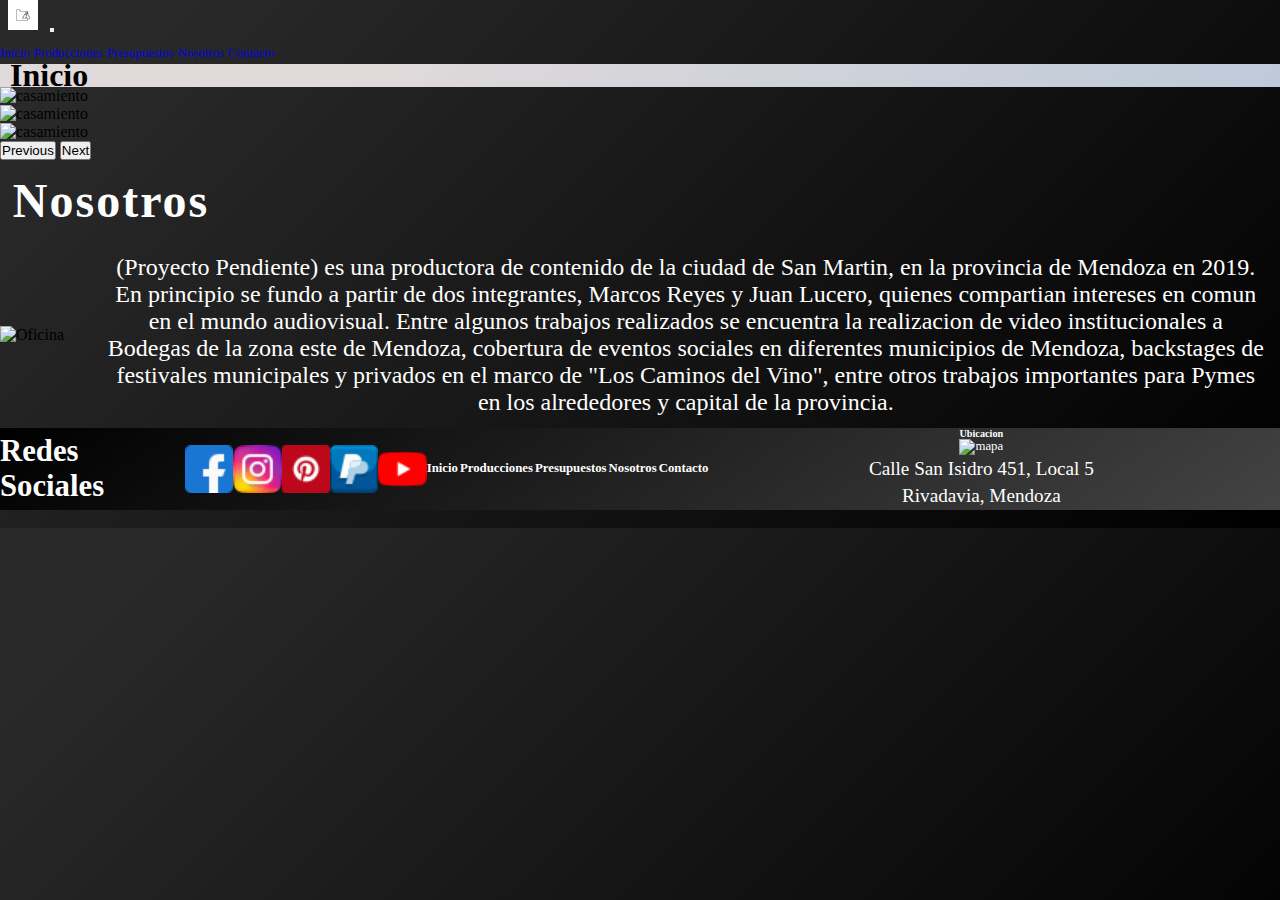
==== index.html @ 351a40ab "Subida de Proyecto a GitHub" ====
<!DOCTYPE html>
<html lang="en">
<head>
    <meta charset="UTF-8">
    <meta http-equiv="X-UA-Compatible" content="IE=edge">
    <meta name="viewport" content="width=device-width, initial-scale=1.0">
    <meta name="description" content="Pagina de inicio de PROYECTO PENDIENTE productura de contenido audiovisual, eventos sociales y privados">
    <meta name="keywords" content="PRODUCTORA, AUDIOVISUAL, CREACION,CONTENIDO, VIDEO, FOTOS">
    <title>Proyecto Pendiente</title>
    <link href="https://cdn.jsdelivr.net/npm/bootstrap@5.1.3/dist/css/bootstrap.min.css" rel="stylesheet" integrity="sha384-1BmE4kWBq78iYhFldvKuhfTAU6auU8tT94WrHftjDbrCEXSU1oBoqyl2QvZ6jIW3" crossorigin="anonymous">
    <link rel="stylesheet" href="css/estilos.css">
    <link rel="stylesheet" href="https://cdnjs.cloudflare.com/ajax/libs/animate.css/4.1.1/animate.min.css">
</head>
<body class="bodyIndex">
    <nav class="navbar navbar-expand-lg navbar-dark bg-dark">
        <div class="container-fluid">
            <a class="navbar-brand animate__heartBeat" href="#"><img src="./img/icono.jpg" width="30" alt="logo"></a>
            <button class="navbar-toggler" type="button" data-bs-toggle="collapse" data-bs-target="#navbarSupportedContent" aria-controls="navbarSupportedContent" aria-expanded="false" aria-label="Toggle navigation">
                <span class="navbar-toggler-icon"></span>
            </button>
            <div class="collapse navbar-collapse" id="navbarSupportedContent">
                <ul class="navbar-nav me-auto mb-2 mb-lg-0">
                    <li class="nav-item">
                        <a class="nav-link active" aria-current="page" href="#">Inicio</a>
                    </li>
                    <li class="nav-item">
                        <a class="nav-link" href="secciones/producciones.html">Producciones</a>
                    </li>
                    <li class="nav-item">
                        <a class="nav-link" href="secciones/presupuestos.html">Presupuestos</a>
                    </li>
                    <li class="nav-item dropdown">
                        <a class="nav-link dropdown-toggle" href="#" id="navbarDropdown" role="button" data-bs-toggle="dropdown" aria-expanded="false">Nosotros</a>
                        <ul class="dropdown-menu" aria-labelledby="navbarDropdown">
                            <li><a class="dropdown-item navbar-dark bg-dark" href="secciones/nosotros.html">Nosotros</a></li>
                            <li><a class="dropdown-item navbar-dark bg-dark" href="#" >Facebook</a></li>
                            <li><a class="dropdown-item navbar-dark bg-dark" href="#">Instagram</a></li>
                            <li><a class="dropdown-item navbar-dark bg-dark" href="#">Youtube</a></li>
                        </ul>
                    </li>
                    <li class="nav-item">
                        <a class="nav-link" href="secciones/contacto.html">Contacto</a>
                    </li>
                </ul>
            </div>
        </div>
    </nav>
    <h1>Inicio</h1>
    <!--Galeria de imagenes/Video-->
    <section class="carrucel">
        <div id="carouselExampleControls" class="carousel slide" data-bs-ride="carousel">
            <div class="carousel-inner">
                <div class="carousel-item active">
                    <img src="../root/img/carrucel_1.jpeg" class="d-block w-100" alt="casamiento">
                </div>
                <div class="carousel-item">
                    <img src="../root/img/carrucel_2.jpeg" class="d-block w-100" alt="casamiento">
                </div>
                <div class="carousel-item">
                    <img src="../root/img/carrucel_3.jpeg" class="d-block w-100" alt="casamiento">
                </div>
            </div>
            <button class="carousel-control-prev" type="button" data-bs-target="#carouselExampleControls" data-bs-slide="prev">
                <span class="carousel-control-prev-icon" aria-hidden="true"></span>
                <span class="visually-hidden">Previous</span>
            </button>
            <button class="carousel-control-next" type="button" data-bs-target="#carouselExampleControls" data-bs-slide="next">
                <span class="carousel-control-next-icon" aria-hidden="true"></span>
                <span class="visually-hidden">Next</span>
            </button>
        </div>
    </section>
    <h2 class="mx-auto">Nosotros</h2>
    <main class="mainIndex row">
        <img src="../root/img/edificio.jfif" alt="Oficina" class="oficina col-sm-12 container-fluid">
        <p class="parrafo col-sm-12 container-fluid">(Proyecto Pendiente) es una productora de contenido de la ciudad de San Martin, en 
            la provincia de Mendoza en 2019. En principio se fundo a partir de dos integrantes, Marcos Reyes y 
            Juan Lucero, quienes compartian intereses en comun en el mundo audiovisual. Entre algunos trabajos
            realizados se encuentra la realizacion de video institucionales a Bodegas de la zona este de Mendoza,
            cobertura de eventos sociales en diferentes municipios de Mendoza, backstages de festivales 
            municipales y privados en el marco de "Los Caminos del Vino", entre otros trabajos importantes para
            Pymes en los alrededores y capital de la provincia.</p>
    </main>
    <br>
    <footer>
        <section class="redesSociales">
            <h3>Redes Sociales</h3>
            <img src="./img/Facebook.png" alt="Facebook" class="redes">
            <img src="./img/instagram.png" alt="Instagram" class="redes">
            <img src="./img/pinterest.png"alt="Pinterest" class="redes">
            <img src="./img/paypal.png" alt="Paypal" class="redes">
            <img src="./img/youtube.png" alt="Youtube" class="redes">
        </section>
        <nav class="navBaja">
            <ul class="row">
                <li><a href="#" class="navBaja col">Inicio</a></li>
                <li><a href="secciones/producciones.html" class="navBaja col">Producciones</a></li>
                <li><a href="secciones/presupuestos.html" class="navBaja col">Presupuestos</a></li>
                <li><a href="secciones/nosotros.html" class="navBaja col">Nosotros</a></li>
                <li><a href="secciones/contacto.html" class="navBaja col">Contacto</a></li>
            </ul>
        </nav>
        <section class="ubicacion">
            <h4>Ubicacion</h4>
            <img src="./../root/img/mapa.jpeg" alt="mapa" class="mapa">
            <p class="parrafo">Calle San Isidro 451, Local 5</p>
            <p class="parrafo">Rivadavia, Mendoza</p>
        </section>
    </footer>
    <script src="https://cdn.jsdelivr.net/npm/bootstrap@5.1.3/dist/js/bootstrap.bundle.min.js" integrity="sha384-ka7Sk0Gln4gmtz2MlQnikT1wXgYsOg+OMhuP+IlRH9sENBO0LRn5q+8nbTov4+1p" crossorigin="anonymous"></script>
</body>
</html>
---- css/estilos.css ----
*{
    margin: 0%;
    padding: 0%;
}
a:visited{
    color: white;
}
/*Index*/
body{
    background-color: #000000;
    background-image: linear-gradient(315deg, #000000 0%, #292929 90%);
}
.navbar{
    display: grid;
    grid-area: nav;
}
.carrucel{
    display: grid;
    grid-area: carro;
}
.navBaja{
    color: white;
    display: flex;
    flex-wrap: nowrap;
    align-items: center;
    text-decoration: none;
    list-style: none;
    font-weight: bold;
    grid-area:navb;
    font-size: 1em;
}
h1{
    color: black;
    background-color: #bdcad9;
    background-image: linear-gradient(315deg, #bdcad9 0%, #e1dada 74%);
    padding: 1%;
    line-height: 10%;
    font-weight: bold;
    grid-area: h1;
    font-size: 4.5em;
}
h2{
    color: white;
    letter-spacing: 2px;
    font-weight: normal;
    grid-area: h2;
    font-size: 1.6em;
    font-weight: bold;
    padding: 1%;
}
.parrafo{
    color: white;
    font-weight: 2%;
    margin: 1%;
    text-align: center;
    font-size: 1em;
    }

.bodyIndex{
    display: grid;
    grid-template-areas: 
    "nav nav nav"
    "h1 h1 h1"
    "carro carro carro"
    "h2 h2 h2"
    "main main main"
    "pie pie pie";
}
.mainIndex{
    grid-area:main;
    display: flex;
    align-items: center;
}
.oficina{
    display: grid;
    width: 20vw;
}
footer{
    background-color: #000000;
    background-image: linear-gradient(145deg, #000000 , #434343);
    grid-area: pie;
    display: grid;
    grid-template-columns: 1fr 1fr 1fr;
    align-items: center;
    grid-template-areas: 
    "redes navb mapa";
}
.redesSociales{
    grid-area: redes;
    display: flex;
    flex-direction: row;
    align-items: center;
    word-spacing: 6px;
    justify-content: space-evenly;
    color: white;
    font-size: 0.8vw;
}
.redes{
    width: 2em;
}
.ubicacion{
    display: flex;
    flex-direction: column;
    grid-area: mapa;
    align-items: center;
    color: white;
    font-size: 1vw;
    width: 20vw;
}

/*Menu y Submenu*/
ul{
    list-style: none;
}
li{
    display: inline-block;
    position: relative;
    font-size: 2vw;
}
li a{
    text-decoration: none;
    font-size: 1.6vw;
}
ul ul{
    position: absolute;
    display: none;
}
ul ul li{
    display: block;
}
ul li:hover ul{
    display: block;
}
ul li a:hover{
    color: rgb(0, 0, 0) !important;
    background-image: linear-gradient(to right, rgb(230, 230, 230),rgb(187, 187, 187));
} 
.animate__heartBeat{
    display: inline-block;
    margin: 0 0.5rem;
    animation-timing-function: ease;
    animation-iteration-count: infinite;
    animation-duration: 4s;
}
/*Producciones*/
.galeria{
    display: flex;
    flex-direction: row;
    flex-wrap: wrap;
    justify-content: center;
}
.videos{
    display: flex;
    flex-direction: column;
    align-items: center;
}

/*Presupuestos*/
table tr th{
    text-align: center;
    letter-spacing: 2px;
    font-weight: bold;
}
table tr td{
    text-align: center;
    letter-spacing: 1px;
    word-spacing: 4px;
    text-transform: capitalize;
}
.table1{
    background-color: white;
    font-size: 1vw;
}
.table2{
    color: white;
    background-color: black;
    font-size: 1vw;
}

/*Nosotros*/
.bodyNosotros{
    display: grid;
    grid-template-areas: 
    "nav nav nav"
    "h1 h1 h1"
    "h2 h2 h2"
    "Nosotros Nosotros Nosotros"
    "Juan Juan Marcos"
    "pie pie pie";
}
.descripcion{
    font-size: 1em;
    margin: 2px;
    padding: 2px;
}
.nosotrosSection{
    grid-area: Nosotros;
    display: flex;
    align-items: center;
}
.integrante1{
    display: flex;
    flex-direction: column;
    align-items: center;
    grid-area: Juan;
    color: white;
    font-size: 1.2vw;
}
.integrante2{
    display: flex;
    flex-direction: column;
    align-items: center;
    grid-area: Marcos;
    color: white;
    font-size: 1.2vw;
}

/*Contactos*/
#formulario{
    grid-area: form;
    background-color: rgb(29, 29, 29);
    color: white;
    padding-left: 1vw;
    padding-right: 1vw;
}
.contactoInfo{
    display: flex;
    flex-direction:column;
    grid-area: informacion;
    align-items:center;
}
.serviciosAmigos{
    display: flex;
    flex-direction: row;
    grid-area: servis;
    justify-content:space-around;
    padding: 8vw;
}
.bodyContacto{
    display: grid;
    grid-template-areas: 
    "nav nav nav"
    "h1 h1 h1"
    "form informacion mapa"
    "servis servis servis"
    "pie pie pie";
    align-items: center;
}

@media (max-width: 576px){
    li a{
        font-size: 0.5em;
    }
    .navBaja{
        font-size: 0.4em;
    }
    .parrafo{
        font-size: 1em;
    }
    h1{
        font-size: 1.5em;
        padding: 8px;
    }
    h2{
        font-size: 2em;
    }
    h3{
        font-size: 3em;
    }
    h4{
        font-size: 0.8em;
    }
    .oficina{
        width: 25em;
    }
    .redes{
        width: 4em;
    }
}
@media (min-width: 577px){
    li a{
        font-size: 0.5em;
    }
    .navBaja{
        font-size: 0.5em;
    }
    .parrafo{
        font-size: 1.5em;
    }
    h1{
        font-size: 2em;
        padding: 10px;
    }
    h2{
        font-size: 3em;
    }
    h3{
        font-size: 3em;
    }
    h4{
        font-size: 0.8em;
    }
    .oficina{
        width: 30em;
    }
    .redes{
        width: 5em;
    }
}
@media (min-width: 992px) and (max-width:1100px){
    li a{
        font-size: 0.8em;
    }
    .navBaja{
        font-size: 0.7em;
    }
    .parrafo{
        font-size: 2em;
    }
    h1{
        font-size: 2em;
        padding: 14px;
    }
    h2{
        font-size: 3.5em;
    }
    h3{
        font-size: 3em;
    }
    h4{
        font-size: 3em;
    }
    .oficina{
        width: 40em;
    }
    .redes{
        width: 5em;
    }
    .mapa{
        width: 38em;
    }
    .ubicacion{
        font-size: 0.4em;
    }
}
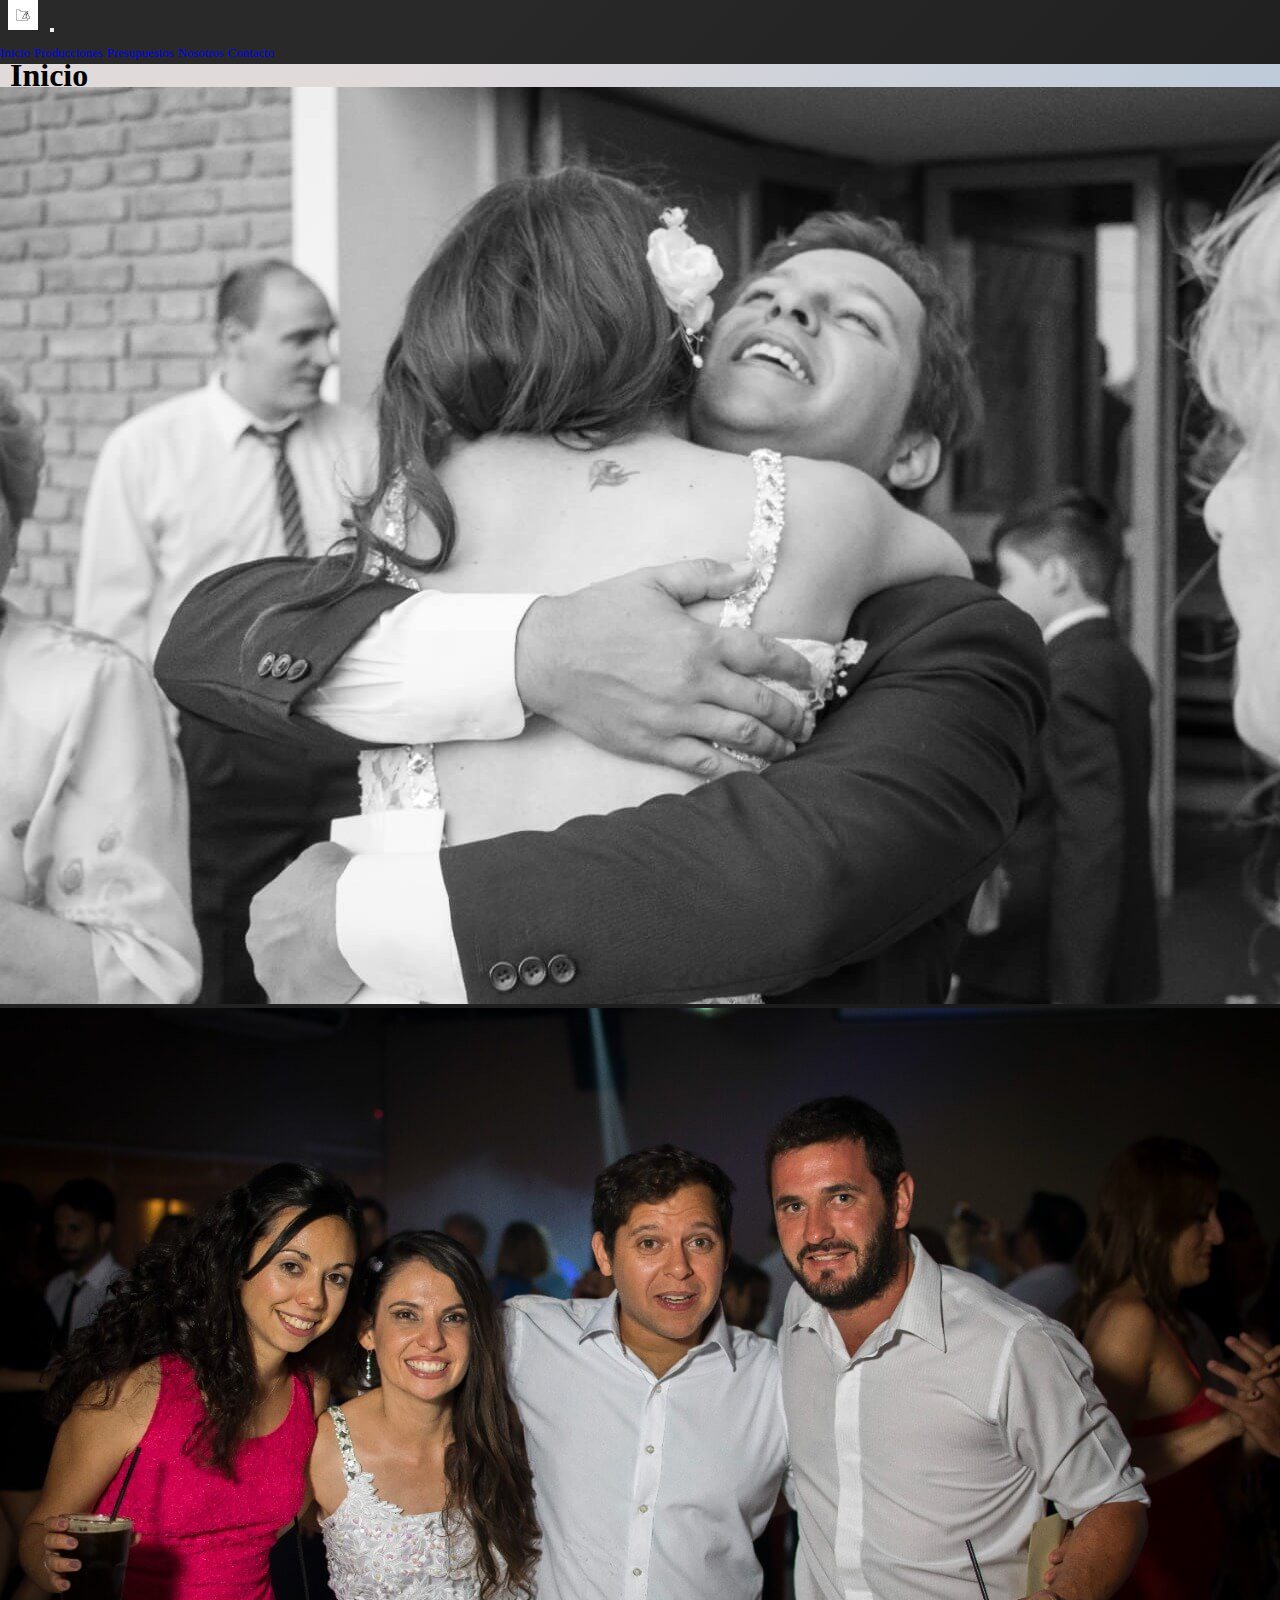
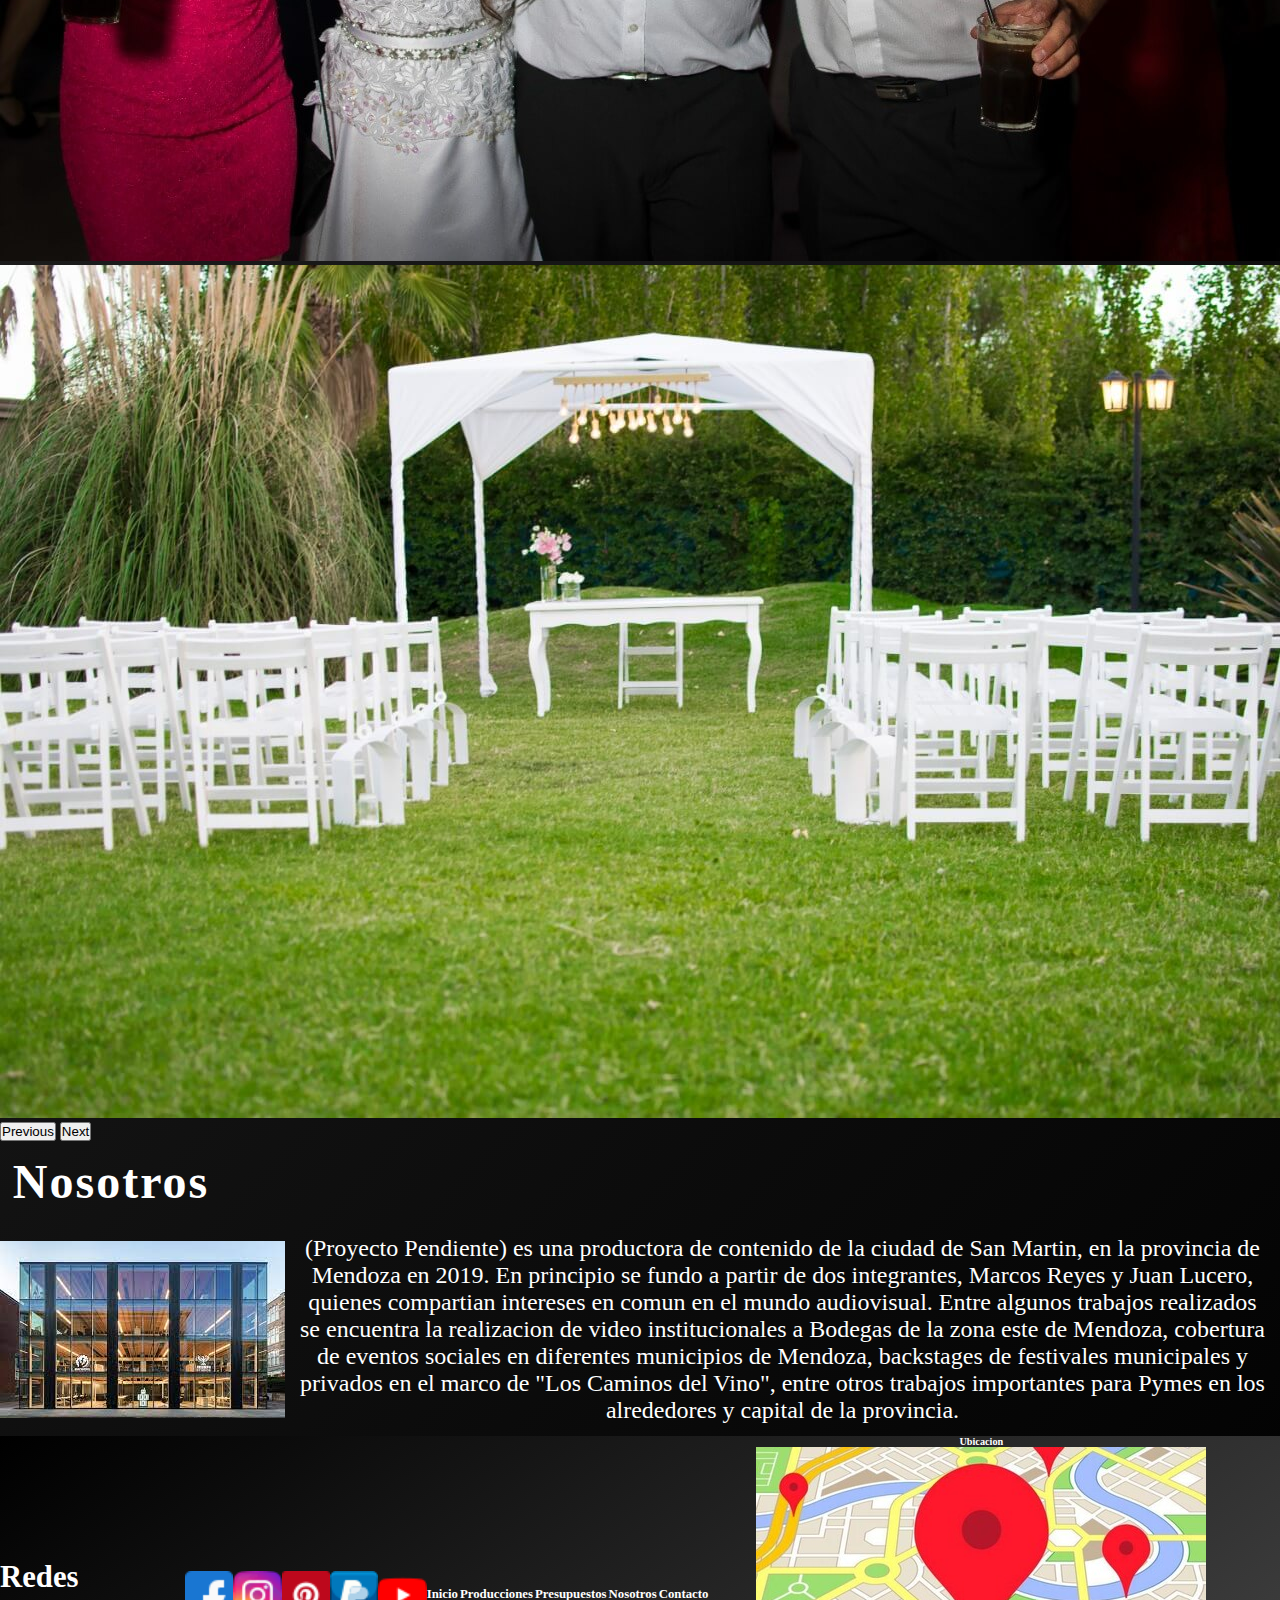
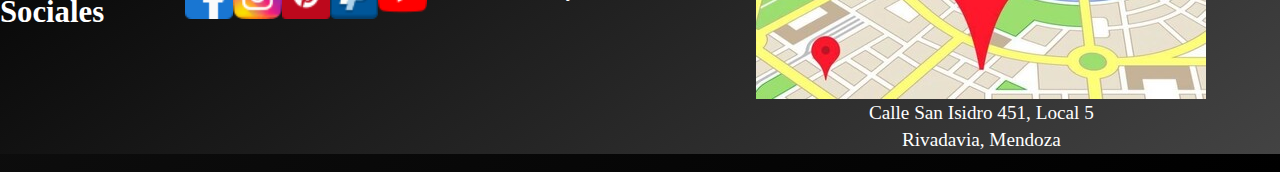
==== commit d5296ea4: "Ruta de Imagenes" ====
--- a/index.html
+++ b/index.html
@@ -51,13 +51,13 @@
         <div id="carouselExampleControls" class="carousel slide" data-bs-ride="carousel">
             <div class="carousel-inner">
                 <div class="carousel-item active">
-                    <img src="../root/img/carrucel_1.jpeg" class="d-block w-100" alt="casamiento">
+                    <img src="./img/carrucel_1.jpeg" class="d-block w-100" alt="casamiento">
                 </div>
                 <div class="carousel-item">
-                    <img src="../root/img/carrucel_2.jpeg" class="d-block w-100" alt="casamiento">
+                    <img src="./img/carrucel_2.jpeg" class="d-block w-100" alt="casamiento">
                 </div>
                 <div class="carousel-item">
-                    <img src="../root/img/carrucel_3.jpeg" class="d-block w-100" alt="casamiento">
+                    <img src="./img/carrucel_3.jpeg" class="d-block w-100" alt="casamiento">
                 </div>
             </div>
             <button class="carousel-control-prev" type="button" data-bs-target="#carouselExampleControls" data-bs-slide="prev">
@@ -72,7 +72,7 @@
     </section>
     <h2 class="mx-auto">Nosotros</h2>
     <main class="mainIndex row">
-        <img src="../root/img/edificio.jfif" alt="Oficina" class="oficina col-sm-12 container-fluid">
+        <img src="./img/edificio.jfif" alt="Oficina" class="oficina col-sm-12 container-fluid">
         <p class="parrafo col-sm-12 container-fluid">(Proyecto Pendiente) es una productora de contenido de la ciudad de San Martin, en 
             la provincia de Mendoza en 2019. En principio se fundo a partir de dos integrantes, Marcos Reyes y 
             Juan Lucero, quienes compartian intereses en comun en el mundo audiovisual. Entre algunos trabajos
@@ -102,11 +102,11 @@
         </nav>
         <section class="ubicacion">
             <h4>Ubicacion</h4>
-            <img src="./../root/img/mapa.jpeg" alt="mapa" class="mapa">
+            <img src="./img/mapa.jpeg" alt="mapa" class="mapa">
             <p class="parrafo">Calle San Isidro 451, Local 5</p>
             <p class="parrafo">Rivadavia, Mendoza</p>
         </section>
     </footer>
     <script src="https://cdn.jsdelivr.net/npm/bootstrap@5.1.3/dist/js/bootstrap.bundle.min.js" integrity="sha384-ka7Sk0Gln4gmtz2MlQnikT1wXgYsOg+OMhuP+IlRH9sENBO0LRn5q+8nbTov4+1p" crossorigin="anonymous"></script>
 </body>
-</html>+</html>
--- a/css/estilos.css
+++ b/css/estilos.css
@@ -190,8 +190,8 @@
 }
 .descripcion{
     font-size: 1em;
-    margin: 2px;
-    padding: 2px;
+    margin: 3px;
+    padding: 3px;
 }
 .nosotrosSection{
     grid-area: Nosotros;
@@ -204,7 +204,7 @@
     align-items: center;
     grid-area: Juan;
     color: white;
-    font-size: 1.2vw;
+    font-size: 1vw;
 }
 .integrante2{
     display: flex;
@@ -212,7 +212,7 @@
     align-items: center;
     grid-area: Marcos;
     color: white;
-    font-size: 1.2vw;
+    font-size: 1vw;
 }
 
 /*Contactos*/
@@ -234,7 +234,7 @@
     flex-direction: row;
     grid-area: servis;
     justify-content:space-around;
-    padding: 8vw;
+    padding: 7vw;
 }
 .bodyContacto{
     display: grid;
@@ -342,4 +342,4 @@
     .ubicacion{
         font-size: 0.4em;
     }
-}+}
